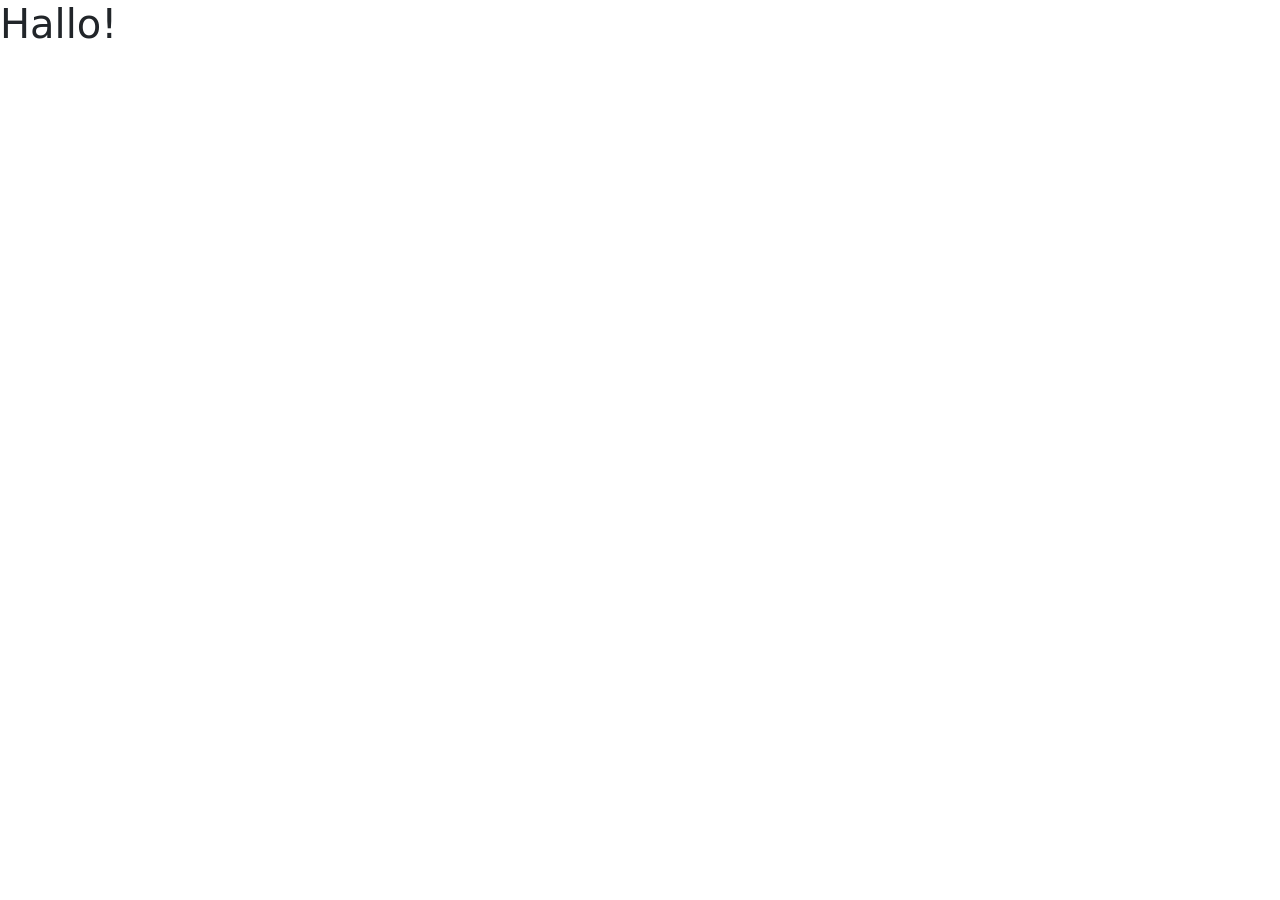
==== index.html @ 25d8e701 "bootstrap added bootstrap to the program" ====
<!Doctype html>
<html>
<head>
    <!-- //bootstrap link -->
    <link href="https://cdn.jsdelivr.net/npm/bootstrap@5.3.8/dist/css/bootstrap.min.css" rel="stylesheet" integrity="sha384-sRIl4kxILFvY47J16cr9ZwB07vP4J8+LH7qKQnuqkuIAvNWLzeN8tE5YBujZqJLB" crossorigin="anonymous">
        <!-- bootstrap script -->
    <script src="https://cdn.jsdelivr.net/npm/bootstrap@5.3.8/dist/js/bootstrap.bundle.min.js" integrity="sha384-FKyoEForCGlyvwx9Hj09JcYn3nv7wiPVlz7YYwJrWVcXK/BmnVDxM+D2scQbITxI" crossorigin="anonymous"></script>
    <title>
        I'm the real Brann_The_Knight!
    </title>
</head>


<body>
<h1>Hallo!</h1>

</body>




</html>
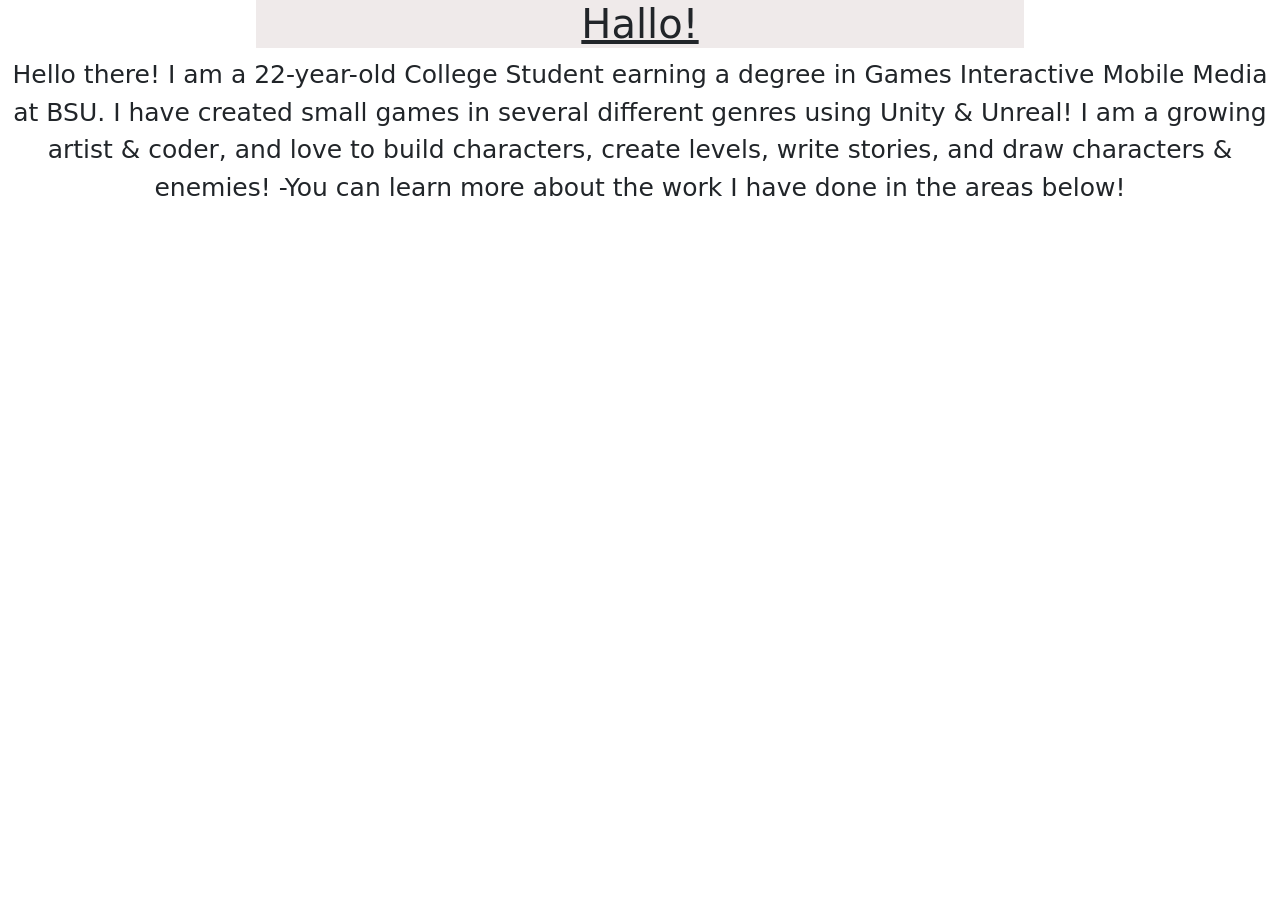
==== commit 916494a3: "CSS Script Adding css to the files" ====
--- a/index.html
+++ b/index.html
@@ -5,15 +5,24 @@
     <link href="https://cdn.jsdelivr.net/npm/bootstrap@5.3.8/dist/css/bootstrap.min.css" rel="stylesheet" integrity="sha384-sRIl4kxILFvY47J16cr9ZwB07vP4J8+LH7qKQnuqkuIAvNWLzeN8tE5YBujZqJLB" crossorigin="anonymous">
         <!-- bootstrap script -->
     <script src="https://cdn.jsdelivr.net/npm/bootstrap@5.3.8/dist/js/bootstrap.bundle.min.js" integrity="sha384-FKyoEForCGlyvwx9Hj09JcYn3nv7wiPVlz7YYwJrWVcXK/BmnVDxM+D2scQbITxI" crossorigin="anonymous"></script>
+   <meta name="viewport" content="width=device-width, initial-scale=1.0">
     <title>
         I'm the real Brann_The_Knight!
     </title>
+    <link rel= "stylesheet" href= "book.css">
 </head>
 
 
 <body>
 <h1>Hallo!</h1>
+<p>
+    Hello there! I am a 22-year-old College Student earning a degree in Games Interactive Mobile Media at BSU. 
+    I have created small games in several different genres using Unity & Unreal!
+    I am a growing artist & coder, and love to build characters, create levels, write stories, and draw characters & enemies!
 
+    -You can learn more about the work I have done in the areas below!
+
+</p>
 </body>
 
 
--- a/book.css
+++ b/book.css
@@ -0,0 +1,459 @@
+
+/* CSS 1 */
+img:hover {
+    border: 25px solid burlywood;
+
+}
+/* CSS 2 */
+h1 {
+    /*margin: 100px 100 px 100 px 100 px;*/
+ 
+    /* margin: 150px; */
+    display: block;
+    width: 60%;
+    margin-left: 20%;
+    margin-right:20%;
+    /* margin-left: 150 px;
+    margin-right:150; */
+    text-decoration: underline;
+    text-align: center;
+    background-color: rgb(239, 234, 234);
+}
+
+/* CSS 3 */
+p {
+    /* background-color: rgb(106, 219, 106); */
+    /* background-color: #ededed; */
+    font-size: 25px;
+    text-align: center;
+    
+}
+
+/* CSS 4 */
+header {
+    font-size: 50px;
+    text-align: center;
+    text-decoration: underline;
+}
+
+/* CSS 5 */
+h2 {
+    
+    /* margin: 150px;  */
+    display: block;
+    text-decoration: underline;
+    text-align: center;
+    /* background-color: rgb(239, 234, 234); */
+    background-color: #ededed;
+}
+/* color changing background code */
+@keyframes colorChange {
+    from {
+        background-color: rgb(106, 219, 149);
+    }
+
+    to {
+        background-color: rgb(219, 161, 106);
+    }
+
+}
+
+/* CSS 6 */
+body {
+    animation-name: colorChange;
+    animation-duration: 7s;
+    animation-iteration-count: infinite;
+    animation-direction: alternate;
+}
+
+/* CSS 7 */
+.medImage {
+    width: 50%;
+}
+
+/* CSS 8 */
+.burlywood-border {
+    /* border: 2px solid forestgreen; */
+    border: 2px solid #ededed;
+    /*padding: 5px;*/
+    /*background: rgb(77, 166, 77);*/
+}
+
+/* CSS 9 */
+.icon {
+    font-size: 50px;
+}
+
+/* CSS 10 */
+.icon2 {
+    font-size: 100px;
+    text-align: center;
+
+}
+
+/* CSS 11 */
+.alt-color {
+    /* background-color: rgb(106, 219, 106); */
+    background-color: white;
+}
+
+.opt-color {
+    /* background-color: rgb(106, 219, 106); */
+    background-color: #ededed;
+}
+
+/* CSS 12 */
+.txtColor
+{
+    color: blue;
+}
+
+/* CSS 13 */
+.colorTxt
+{
+    color: Indigo;
+}
+
+/* CSS 13 */
+.firstTxt
+{
+    /* color: rgb(73, 0, 0); */
+    color: maroon;
+}
+
+.lastTxt
+{
+    /* color: rgb(73, 0, 0); */
+    color: olivedrab;
+}
+
+.whiteTxt
+{
+    color:white;
+}
+
+.headerTxt
+{
+    color: coral;
+}
+
+.bgPurple
+{
+    background-color: indigo;
+}
+
+.bgBlue
+{
+    background-color: blue;
+}
+
+.backgroundOlive
+{
+    background-color: olivedrab;
+}
+
+/* CSS 14 */
+.turningwood-border {
+    width: 80%;
+    margin-left: 10%;
+    margin-right:10%;
+    border: 10px solid rgb(83, 34, 139);
+    /*padding: 5px;*/
+    /*background: rgb(77, 166, 77);*/
+}
+
+/* CSS 15 */
+.twowood-border {
+    border: 10px solid navy;
+     width: 80%;
+    margin-left: 10%;
+    margin-right:10%;
+    /*padding: 5px;*/
+    /*background: rgb(77, 166, 77);*/
+}
+
+/* CSS 16 */
+.margin-top{
+     margin-top: 50 px;
+}
+/* Still css */
+ /* img.Duck:hover
+        {
+            display: none;
+        } */
+
+/* CSS 17 */        
+.hidden {
+    display: none !important;
+}
+
+/* CSS 18 */
+.hide-me {
+    display: none;
+    
+}
+
+/* Spinner Work */
+  .spinner {
+                border: 18px solid #ff8585;
+                border-top: 18px solid #dc140a;
+                border-radius: 50%;
+                width: 120px !important; 
+                /* width: 120px ; */
+                height: 120px;
+                animation: spin 2s linear infinite;
+                display: block;
+                margin: 0 auto;
+            }
+
+            @keyframes spin {
+                0% {
+                    transform: rotate(0deg);
+                }
+
+                100% {
+                    transform: rotate(360deg);
+                }
+            } 
+
+               /* CSS 19 */
+            .loader {
+            
+                border: 18px solid #ffbe81;
+                
+                border-top: 18px solid #f97400;
+           
+                border-radius: 50%;
+                width: 120px;
+                height: 120px;
+                animation: spin 2s linear infinite;
+                display: block; 
+                margin: 0 auto;
+            }
+
+            @keyframes spin {
+                0% {
+                    transform: rotate(0deg);
+                }
+
+                100% {
+                    transform: rotate(360deg);
+                }
+            } 
+/* Testing class list add, remove, & toggle methods  */
+ .data-container {
+    position: relative;
+    /* display: inline-block; */
+     display: block;
+    font-family: Arial, sans-serif;
+  }
+
+  /* Info circle styling */
+  .data-icon {
+    background-color: blue;
+    color: #ededed;
+    /* border-radius: 50%; */
+    width: 50px;
+    height: 25px;
+    /* display: inline-flex; */
+     display: flex;
+    align-items: center;
+    justify-content: center;
+    font-size: 14px;
+    cursor: pointer;
+  }
+
+  /* Dropdown content (hidden by default) */
+  .data-dropdown {
+    display: none;
+    position: absolute;
+    top: 28px;
+    left: 0;
+    background-color: white;
+    border: 1px solid #ccc;
+    border-radius: 6px;
+    padding: 10px;
+    width: 200px;
+    box-shadow: 0 2px 8px rgba(0,0,0,0.15);
+    z-index: 1;
+  }
+
+  /* Show dropdown when container has 'active' class */
+  .data-container.active .data-dropdown {
+    display: block;
+  }
+
+  /* CSS 20 */
+  .table-container {
+    position: relative;
+    /* display: inline-block; */
+     display: block;
+    font-family: Arial, sans-serif;
+  }
+
+  /* Info circle styling */
+    /* CSS 21 */
+  .table-icon {
+    background-color: rgb(185, 6, 6);
+    color: #ededed;
+    /* rgb(185, 6, 6) */
+    border-radius: 50%;
+    width: 20px;
+    height: 20px;
+    /* display: inline-flex; */
+     display: flex;
+    align-items: center;
+    justify-content: center;
+    font-size: 14px;
+    cursor: pointer;
+  }
+
+  /* Dropdown content (hidden by default) */
+  /* CSS 22 */
+  .table-dropdown {
+    display: none;
+    position: absolute;
+    top: 28px;
+    left: 0;
+    background-color: white;
+    border: 1px solid #ccc;
+    border-radius: 6px;
+    padding: 10px;
+    width: 200px;
+    box-shadow: 0 2px 8px rgba(0,0,0,0.15);
+    z-index: 1;
+  }
+
+  /* Show dropdown when container has 'active' class */
+  /* CSS 23 */
+  .table-container.active .table-dropdown {
+    display: block;
+  }
+/* Changing a div background color */
+/* CSS 24 */
+.backgroundChange
+{
+    background-color: maroon;
+}
+.section {
+            height: 500px;
+            padding: 20px;
+            border: 1px solid #ccc;
+        }
+.button {
+            
+            padding: 10px 20px;
+            font-size: 16px;
+            cursor: pointer;
+        }
+.parkwood-border {
+    width: 80%;
+    margin-left: 10%;
+    margin-right:10%;
+    background-color: #ededed;
+    border: 10px solid forestgreen;
+    /*padding: 5px;*/
+    /*background-color: rgb(77, 166, 77);*/
+}
+
+.bg-colored
+{
+    background-color: #ededed;
+    /* background-color: rgb(223, 253, 223); */
+} 
+
+.bg-color2
+{
+    background-color: white;
+    /* background-color: rgb(223, 253, 223); */
+} 
+.redwood-border {
+    width: 80%;
+    margin-left: 10%;
+    margin-right: 10%;
+    background-color: white;
+    border: 10px solid maroon;
+    /*padding: 5px;*/
+    /*background: rgb(77, 166, 77);*/
+}
+
+.redScale
+{
+    border: 5px solid crimson;
+    width: 100%;
+    border-radius: 4px;
+    /* margin: 20px; */
+    opacity: 1;
+}
+
+.navyScale
+{
+    border: 5px solid royalblue;
+    width: 100%;
+    border-radius: 4px;
+    /* margin: 20px; */
+    opacity: 1;
+}
+.whitewood-border
+{
+    border: 5px solid white;
+}
+
+.off-whitewood-border
+{
+    border: 5px solid #ededed;
+}
+
+.indigoScale
+{
+    border: 3px solid purple;
+    width: 80%;
+    margin-left: 10%;
+    margin-right: 10%;
+    border-radius: 4px;
+    /* margin: 20px; */
+    opacity: 1;
+}
+.greenScale
+{
+    /* border: 5px solid olive; */
+    border: 5px solid rgb(77, 166, 77);
+    width: 100%;
+    border-radius: 4px;
+    /* margin: 20px; */
+    opacity: 1;
+}
+
+.purplewood-border {
+    width: 70%;
+    margin-left: 15%;
+    margin-right:15%;
+    border: 5px solid rgb(83, 34, 139);
+    background-color: #ededed;
+    /*padding: 5px;*/
+    /*background: rgb(77, 166, 77);*/
+}
+
+.centerAlign
+{
+    width: 80%;
+    margin-left: 10%;
+    margin-right:10%;
+}
+
+.buttonShift
+{
+    width: 10%;
+    margin-left: 10%;
+    margin-right:80%;
+}
+
+.headwood-border {
+    width: 50%;
+    margin-left: 25%;
+    margin-right:25%;
+    border: 5px solid rgb(233, 84, 30);
+    background-color: #ededed;
+    /*padding: 5px;*/
+    /*background: rgb(77, 166, 77);*/
+}
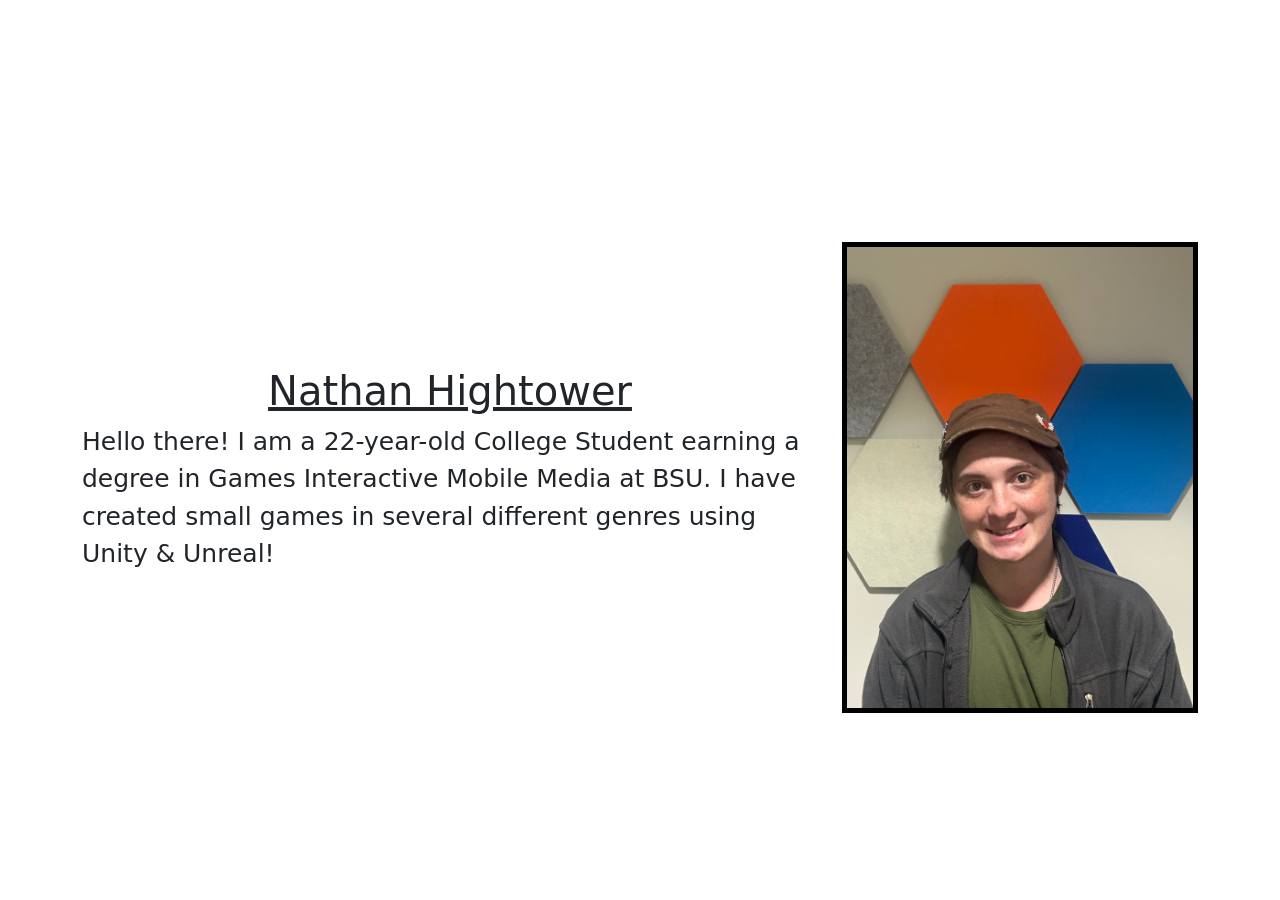
==== commit 7e4ec578: "CSS, HTML, Photo, Basics of Page Handled the basics of the page, set up the photo, & got the divider" ====
--- a/index.html
+++ b/index.html
@@ -1,31 +1,48 @@
 <!Doctype html>
 <html>
-<head>
-    <!-- //bootstrap link -->
-    <link href="https://cdn.jsdelivr.net/npm/bootstrap@5.3.8/dist/css/bootstrap.min.css" rel="stylesheet" integrity="sha384-sRIl4kxILFvY47J16cr9ZwB07vP4J8+LH7qKQnuqkuIAvNWLzeN8tE5YBujZqJLB" crossorigin="anonymous">
-        <!-- bootstrap script -->
-    <script src="https://cdn.jsdelivr.net/npm/bootstrap@5.3.8/dist/js/bootstrap.bundle.min.js" integrity="sha384-FKyoEForCGlyvwx9Hj09JcYn3nv7wiPVlz7YYwJrWVcXK/BmnVDxM+D2scQbITxI" crossorigin="anonymous"></script>
-   <meta name="viewport" content="width=device-width, initial-scale=1.0">
-    <title>
-        I'm the real Brann_The_Knight!
-    </title>
-    <link rel= "stylesheet" href= "book.css">
-</head>
+    <head>
+      
+        <!-- //bootstrap link -->
+        <link href="https://cdn.jsdelivr.net/npm/bootstrap@5.3.8/dist/css/bootstrap.min.css" rel="stylesheet" integrity="sha384-sRIl4kxILFvY47J16cr9ZwB07vP4J8+LH7qKQnuqkuIAvNWLzeN8tE5YBujZqJLB" crossorigin="anonymous">
+            <!-- bootstrap script -->
+        <script src="https://cdn.jsdelivr.net/npm/bootstrap@5.3.8/dist/js/bootstrap.bundle.min.js" integrity="sha384-FKyoEForCGlyvwx9Hj09JcYn3nv7wiPVlz7YYwJrWVcXK/BmnVDxM+D2scQbITxI" crossorigin="anonymous"></script>
+            <!-- CSS link -->
+        <link rel= "stylesheet" href= "book.css">
+        <meta name="viewport" content="width=device-width, initial-scale=1.0">
+        <title>
+            I'm the real Brann_The_Knight!
+        </title>
+    </head>
 
 
-<body>
-<h1>Hallo!</h1>
-<p>
-    Hello there! I am a 22-year-old College Student earning a degree in Games Interactive Mobile Media at BSU. 
-    I have created small games in several different genres using Unity & Unreal!
-    I am a growing artist & coder, and love to build characters, create levels, write stories, and draw characters & enemies!
+    <body>
+<div class="container blockwood-border">  
+  <div class="row blockwood-border align-items-center">
 
-    -You can learn more about the work I have done in the areas below!
+    <!-- LEFT: TEXT -->
+    <div class="col-md-8 blockwood-border">
+      <h1>Nathan Hightower</h1>
+      <p>
+        Hello there! I am a 22-year-old College Student earning a degree in Games Interactive Mobile Media at BSU. 
+        I have created small games in several different genres using Unity & Unreal!
+      </p>
+    </div>
 
-</p>
-</body>
+    <!-- RIGHT: IMAGE -->
+    <div class="col-md-4 blockwood-border">
+      <img src="Professional GIMM Photo.jpeg" 
+           alt="photo" 
+           class="img-fluid">
+    </div>
+
+  </div>    
+</div>
 
 
 
 
+
+
+
+    </body>
 </html>
--- a/book.css
+++ b/book.css
@@ -1,23 +1,20 @@
 
 /* CSS 1 */
-img:hover {
+/* img:hover {
     border: 25px solid burlywood;
 
-}
+} */
 /* CSS 2 */
 h1 {
     /*margin: 100px 100 px 100 px 100 px;*/
  
     /* margin: 150px; */
     display: block;
-    width: 60%;
-    margin-left: 20%;
-    margin-right:20%;
     /* margin-left: 150 px;
     margin-right:150; */
     text-decoration: underline;
     text-align: center;
-    background-color: rgb(239, 234, 234);
+    /* background-color: rgb(239, 234, 234); */
 }
 
 /* CSS 3 */
@@ -25,7 +22,7 @@
     /* background-color: rgb(106, 219, 106); */
     /* background-color: #ededed; */
     font-size: 25px;
-    text-align: center;
+    text-align: left;
     
 }
 
@@ -69,391 +66,13 @@
 /* CSS 7 */
 .medImage {
     width: 50%;
+    height: 50%;
 }
 
-/* CSS 8 */
-.burlywood-border {
-    /* border: 2px solid forestgreen; */
-    border: 2px solid #ededed;
-    /*padding: 5px;*/
-    /*background: rgb(77, 166, 77);*/
+.blockwood-border{
+    margin-top: 10%;
 }
 
-/* CSS 9 */
-.icon {
-    font-size: 50px;
-}
-
-/* CSS 10 */
-.icon2 {
-    font-size: 100px;
-    text-align: center;
-
-}
-
-/* CSS 11 */
-.alt-color {
-    /* background-color: rgb(106, 219, 106); */
-    background-color: white;
-}
-
-.opt-color {
-    /* background-color: rgb(106, 219, 106); */
-    background-color: #ededed;
-}
-
-/* CSS 12 */
-.txtColor
-{
-    color: blue;
-}
-
-/* CSS 13 */
-.colorTxt
-{
-    color: Indigo;
-}
-
-/* CSS 13 */
-.firstTxt
-{
-    /* color: rgb(73, 0, 0); */
-    color: maroon;
-}
-
-.lastTxt
-{
-    /* color: rgb(73, 0, 0); */
-    color: olivedrab;
-}
-
-.whiteTxt
-{
-    color:white;
-}
-
-.headerTxt
-{
-    color: coral;
-}
-
-.bgPurple
-{
-    background-color: indigo;
-}
-
-.bgBlue
-{
-    background-color: blue;
-}
-
-.backgroundOlive
-{
-    background-color: olivedrab;
-}
-
-/* CSS 14 */
-.turningwood-border {
-    width: 80%;
-    margin-left: 10%;
-    margin-right:10%;
-    border: 10px solid rgb(83, 34, 139);
-    /*padding: 5px;*/
-    /*background: rgb(77, 166, 77);*/
-}
-
-/* CSS 15 */
-.twowood-border {
-    border: 10px solid navy;
-     width: 80%;
-    margin-left: 10%;
-    margin-right:10%;
-    /*padding: 5px;*/
-    /*background: rgb(77, 166, 77);*/
-}
-
-/* CSS 16 */
-.margin-top{
-     margin-top: 50 px;
-}
-/* Still css */
- /* img.Duck:hover
-        {
-            display: none;
-        } */
-
-/* CSS 17 */        
-.hidden {
-    display: none !important;
-}
-
-/* CSS 18 */
-.hide-me {
-    display: none;
-    
-}
-
-/* Spinner Work */
-  .spinner {
-                border: 18px solid #ff8585;
-                border-top: 18px solid #dc140a;
-                border-radius: 50%;
-                width: 120px !important; 
-                /* width: 120px ; */
-                height: 120px;
-                animation: spin 2s linear infinite;
-                display: block;
-                margin: 0 auto;
-            }
-
-            @keyframes spin {
-                0% {
-                    transform: rotate(0deg);
-                }
-
-                100% {
-                    transform: rotate(360deg);
-                }
-            } 
-
-               /* CSS 19 */
-            .loader {
-            
-                border: 18px solid #ffbe81;
-                
-                border-top: 18px solid #f97400;
-           
-                border-radius: 50%;
-                width: 120px;
-                height: 120px;
-                animation: spin 2s linear infinite;
-                display: block; 
-                margin: 0 auto;
-            }
-
-            @keyframes spin {
-                0% {
-                    transform: rotate(0deg);
-                }
-
-                100% {
-                    transform: rotate(360deg);
-                }
-            } 
-/* Testing class list add, remove, & toggle methods  */
- .data-container {
-    position: relative;
-    /* display: inline-block; */
-     display: block;
-    font-family: Arial, sans-serif;
-  }
-
-  /* Info circle styling */
-  .data-icon {
-    background-color: blue;
-    color: #ededed;
-    /* border-radius: 50%; */
-    width: 50px;
-    height: 25px;
-    /* display: inline-flex; */
-     display: flex;
-    align-items: center;
-    justify-content: center;
-    font-size: 14px;
-    cursor: pointer;
-  }
-
-  /* Dropdown content (hidden by default) */
-  .data-dropdown {
-    display: none;
-    position: absolute;
-    top: 28px;
-    left: 0;
-    background-color: white;
-    border: 1px solid #ccc;
-    border-radius: 6px;
-    padding: 10px;
-    width: 200px;
-    box-shadow: 0 2px 8px rgba(0,0,0,0.15);
-    z-index: 1;
-  }
-
-  /* Show dropdown when container has 'active' class */
-  .data-container.active .data-dropdown {
-    display: block;
-  }
-
-  /* CSS 20 */
-  .table-container {
-    position: relative;
-    /* display: inline-block; */
-     display: block;
-    font-family: Arial, sans-serif;
-  }
-
-  /* Info circle styling */
-    /* CSS 21 */
-  .table-icon {
-    background-color: rgb(185, 6, 6);
-    color: #ededed;
-    /* rgb(185, 6, 6) */
-    border-radius: 50%;
-    width: 20px;
-    height: 20px;
-    /* display: inline-flex; */
-     display: flex;
-    align-items: center;
-    justify-content: center;
-    font-size: 14px;
-    cursor: pointer;
-  }
-
-  /* Dropdown content (hidden by default) */
-  /* CSS 22 */
-  .table-dropdown {
-    display: none;
-    position: absolute;
-    top: 28px;
-    left: 0;
-    background-color: white;
-    border: 1px solid #ccc;
-    border-radius: 6px;
-    padding: 10px;
-    width: 200px;
-    box-shadow: 0 2px 8px rgba(0,0,0,0.15);
-    z-index: 1;
-  }
-
-  /* Show dropdown when container has 'active' class */
-  /* CSS 23 */
-  .table-container.active .table-dropdown {
-    display: block;
-  }
-/* Changing a div background color */
-/* CSS 24 */
-.backgroundChange
-{
-    background-color: maroon;
-}
-.section {
-            height: 500px;
-            padding: 20px;
-            border: 1px solid #ccc;
-        }
-.button {
-            
-            padding: 10px 20px;
-            font-size: 16px;
-            cursor: pointer;
-        }
-.parkwood-border {
-    width: 80%;
-    margin-left: 10%;
-    margin-right:10%;
-    background-color: #ededed;
-    border: 10px solid forestgreen;
-    /*padding: 5px;*/
-    /*background-color: rgb(77, 166, 77);*/
-}
-
-.bg-colored
-{
-    background-color: #ededed;
-    /* background-color: rgb(223, 253, 223); */
-} 
-
-.bg-color2
-{
-    background-color: white;
-    /* background-color: rgb(223, 253, 223); */
-} 
-.redwood-border {
-    width: 80%;
-    margin-left: 10%;
-    margin-right: 10%;
-    background-color: white;
-    border: 10px solid maroon;
-    /*padding: 5px;*/
-    /*background: rgb(77, 166, 77);*/
-}
-
-.redScale
-{
-    border: 5px solid crimson;
-    width: 100%;
-    border-radius: 4px;
-    /* margin: 20px; */
-    opacity: 1;
-}
-
-.navyScale
-{
-    border: 5px solid royalblue;
-    width: 100%;
-    border-radius: 4px;
-    /* margin: 20px; */
-    opacity: 1;
-}
-.whitewood-border
-{
-    border: 5px solid white;
-}
-
-.off-whitewood-border
-{
-    border: 5px solid #ededed;
-}
-
-.indigoScale
-{
-    border: 3px solid purple;
-    width: 80%;
-    margin-left: 10%;
-    margin-right: 10%;
-    border-radius: 4px;
-    /* margin: 20px; */
-    opacity: 1;
-}
-.greenScale
-{
-    /* border: 5px solid olive; */
-    border: 5px solid rgb(77, 166, 77);
-    width: 100%;
-    border-radius: 4px;
-    /* margin: 20px; */
-    opacity: 1;
-}
-
-.purplewood-border {
-    width: 70%;
-    margin-left: 15%;
-    margin-right:15%;
-    border: 5px solid rgb(83, 34, 139);
-    background-color: #ededed;
-    /*padding: 5px;*/
-    /*background: rgb(77, 166, 77);*/
-}
-
-.centerAlign
-{
-    width: 80%;
-    margin-left: 10%;
-    margin-right:10%;
-}
-
-.buttonShift
-{
-    width: 10%;
-    margin-left: 10%;
-    margin-right:80%;
-}
-
-.headwood-border {
-    width: 50%;
-    margin-left: 25%;
-    margin-right:25%;
-    border: 5px solid rgb(233, 84, 30);
-    background-color: #ededed;
-    /*padding: 5px;*/
-    /*background: rgb(77, 166, 77);*/
+img {
+    border: 5px solid black;
 }
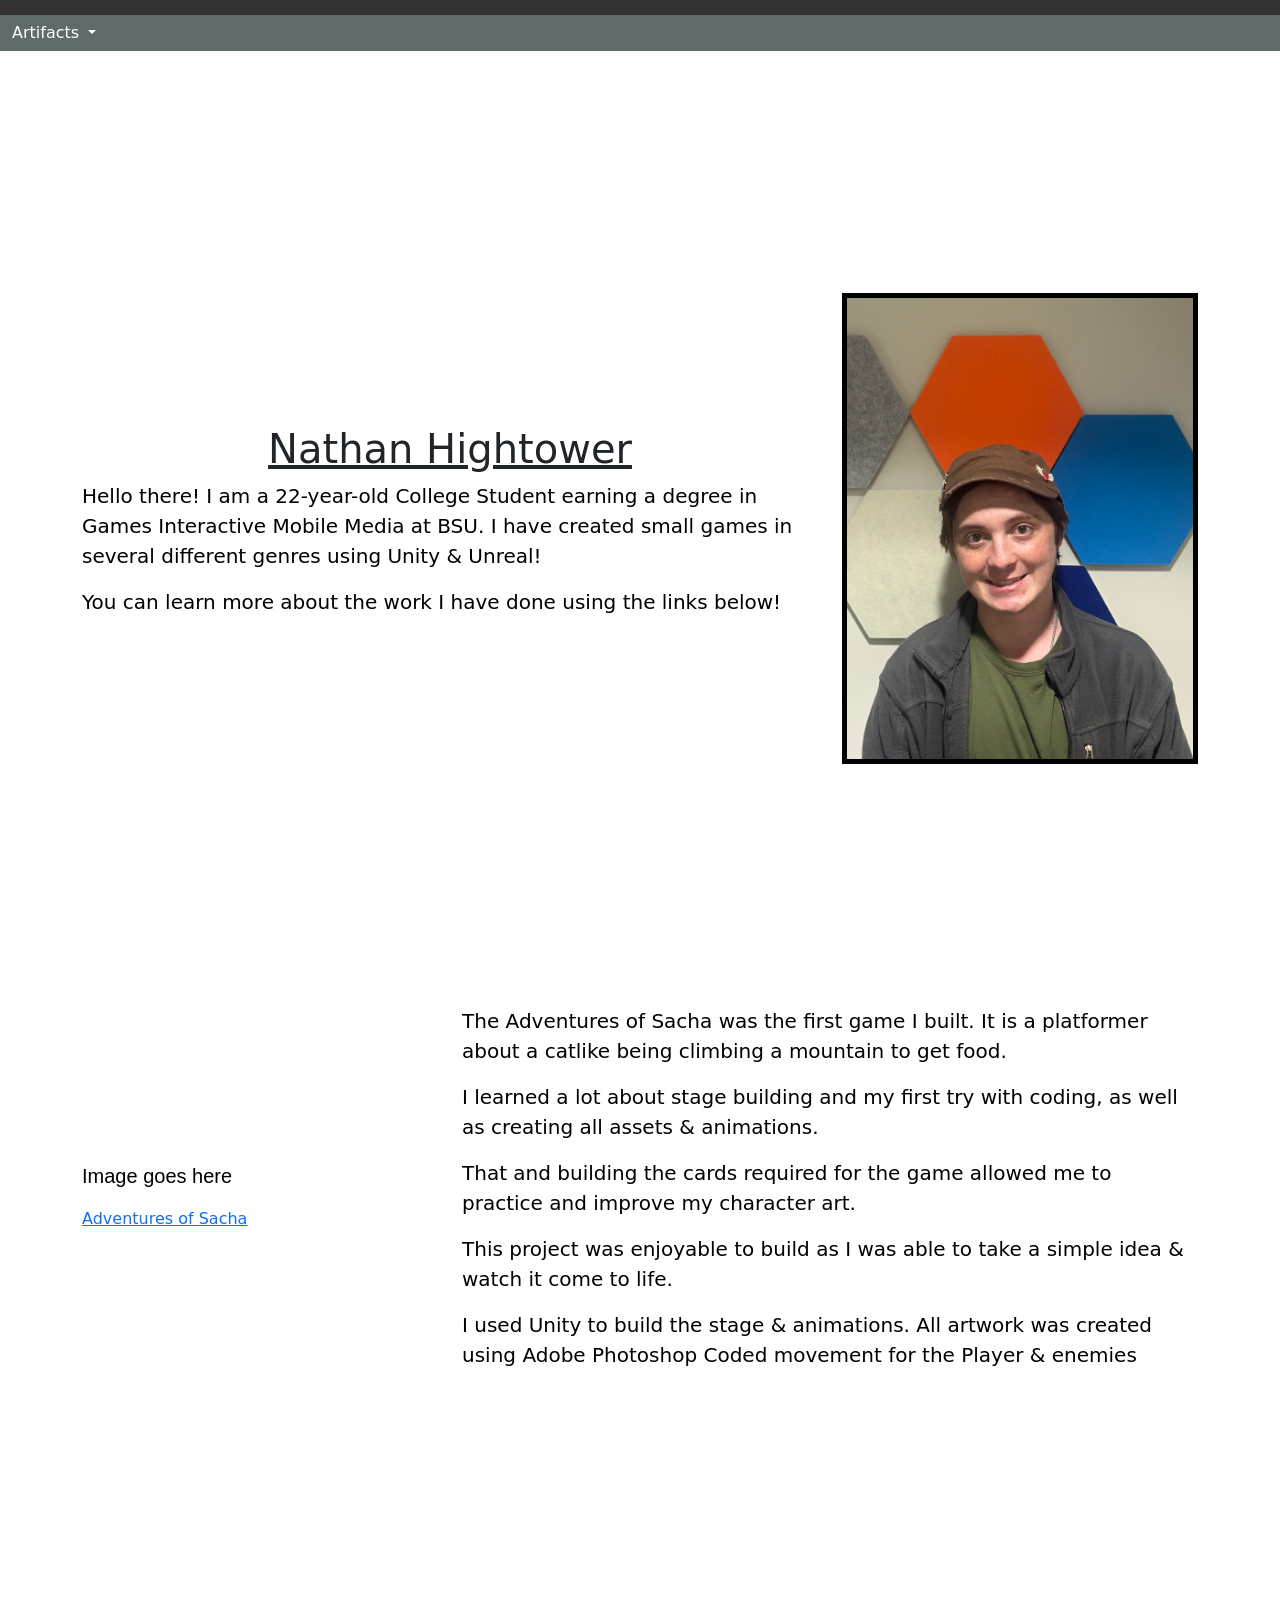
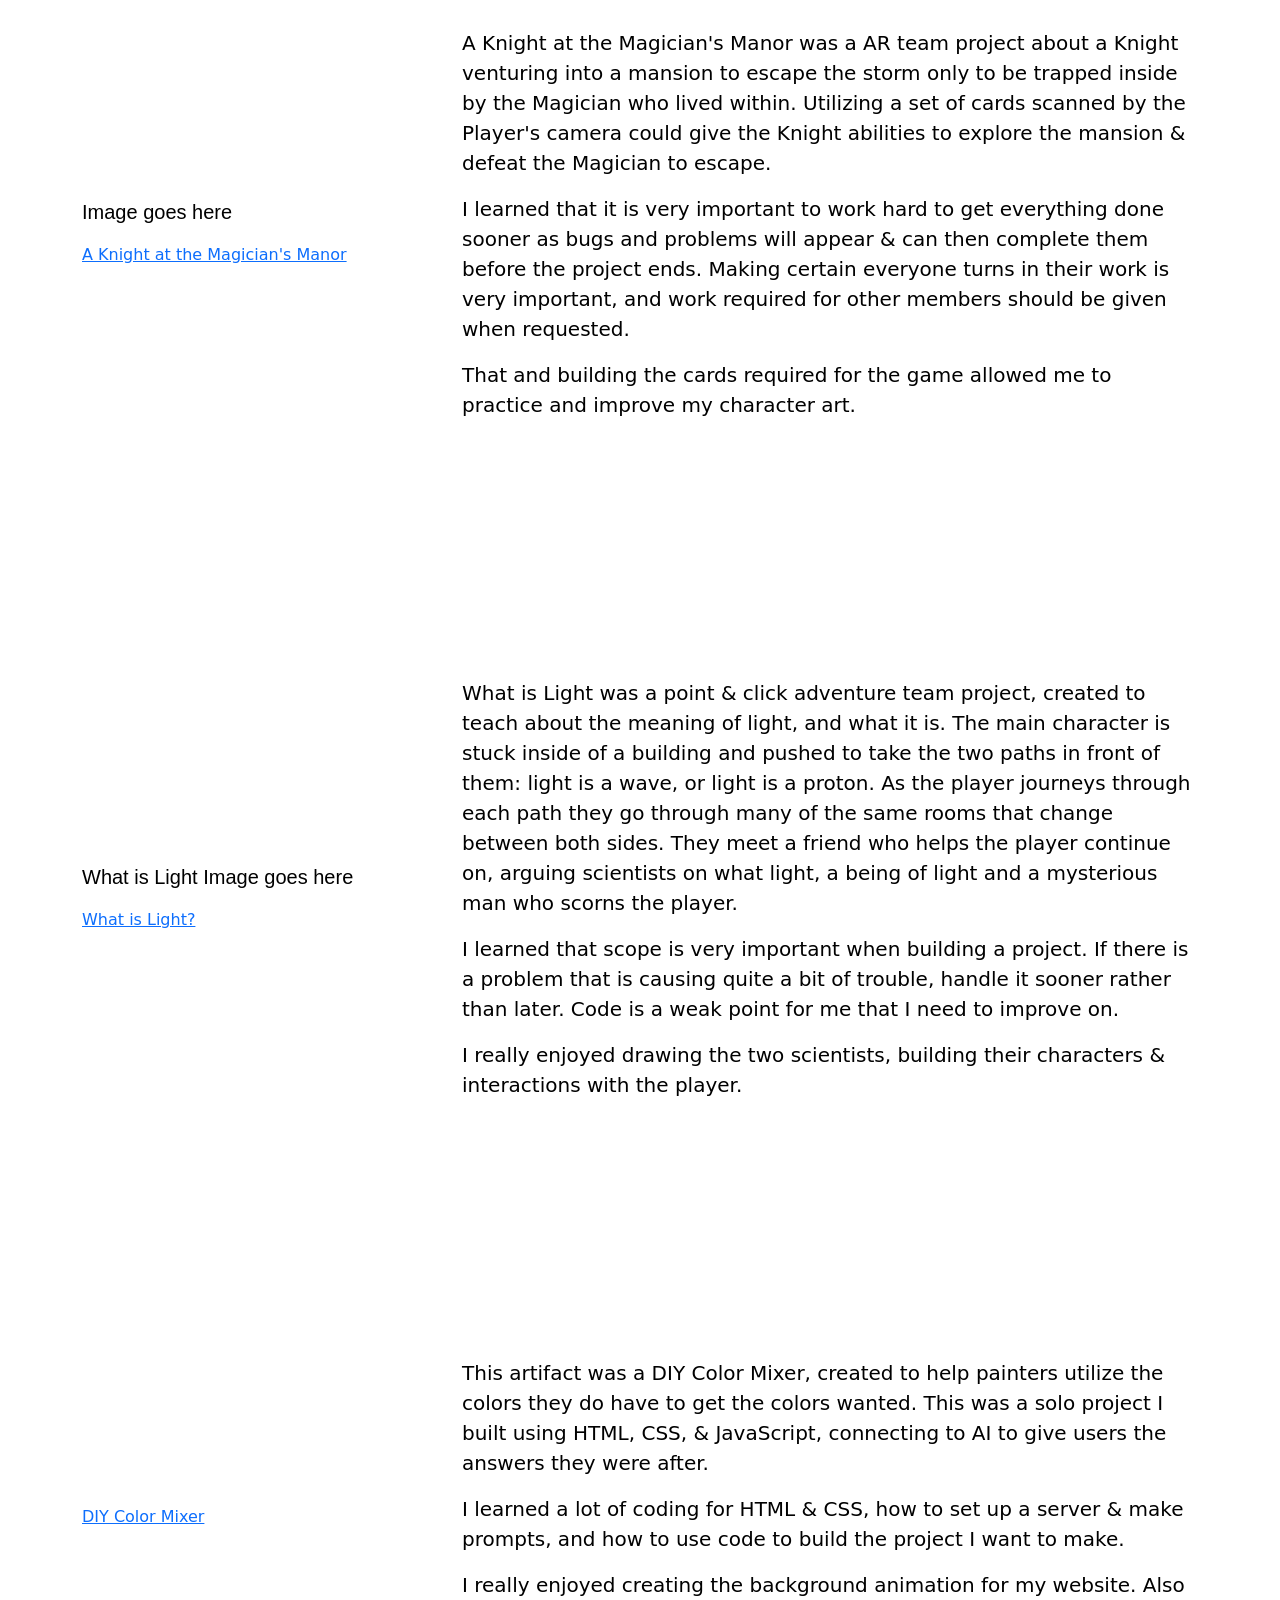
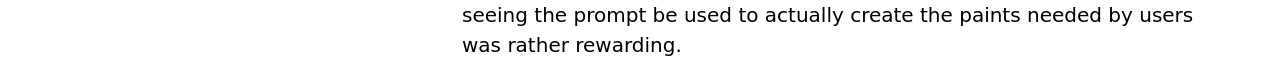
==== commit e45947c8: "All pages & text Added in all the hyperlinks to different artifacts, photos, & text for them." ====
--- a/index.html
+++ b/index.html
@@ -16,28 +16,171 @@
 
 
     <body>
-<div class="container blockwood-border">  
-  <div class="row blockwood-border align-items-center">
+      <div class = "ribbon"></div>
+      <div class='navBar'>
 
-    <!-- LEFT: TEXT -->
-    <div class="col-md-8 blockwood-border">
-      <h1>Nathan Hightower</h1>
-      <p>
-        Hello there! I am a 22-year-old College Student earning a degree in Games Interactive Mobile Media at BSU. 
-        I have created small games in several different genres using Unity & Unreal!
-      </p>
-    </div>
+        <div class="dropdown">
+          <!-- <select> Fear</select> -->
+          <button class="btn btn-secondary dropdown-toggle" 
+                  type="button" 
+                  data-bs-toggle="dropdown">
+            Artifacts
+          </button> 
+          <ul class="dropdown-menu">
+            <li>
+              <a class="dropdown-item" href="PA 6 DIY Color Mixer.html">DIY Color Mixer</a>    
+            </li>    
+           </div>
+          </ul>
 
-    <!-- RIGHT: IMAGE -->
-    <div class="col-md-4 blockwood-border">
-      <img src="Professional GIMM Photo.jpeg" 
-           alt="photo" 
-           class="img-fluid">
-    </div>
+      </div>
 
-  </div>    
-</div>
+      <!-- Home section; starter for the webpage -->
+        <div class="container blockwood-border">  
+          <div class="row blockwood-border align-items-center">
 
+            <!-- LEFT: TEXT -->
+            <div class="col-md-8 blockwood-border">
+              <h1>Nathan Hightower</h1>
+              <p>
+                Hello there! I am a 22-year-old College Student earning a degree in Games Interactive Mobile Media at BSU. 
+                I have created small games in several different genres using Unity & Unreal!
+              </p>
+              <p>You can learn more about the work I have done using the links below!</p>
+            </div>
+
+            <!-- RIGHT: IMAGE -->
+            <div class="col-md-4 blockwood-border">
+              <img src="Professional GIMM Photo.jpeg" 
+                  alt="professional photo" 
+                  class="img-fluid">
+            </div>
+
+          </div>    
+        </div>
+
+      <!-- 1st Project; Adventures of Sacha -->
+         <div class="container blockwood-border">
+            <div class="row blockwood-border align-items-center">
+            <div class="col-md-4 blockwood-border">
+            <!-- Knight  photo goes here-->
+             <p class="magicword">Image goes here</p>
+             <a href="Artifact1.html">Adventures of Sacha</a> 
+            </div>
+            <div class="col-md-8 blockwood-border">
+              <p>
+                The Adventures of Sacha was the first game I built. 
+                It is a platformer about a catlike being climbing a mountain to get food.
+              </p>
+              <p>
+                I learned a lot about stage building and my first try with coding, 
+                as well as creating all assets & animations. 
+              </p>  
+              <p>
+                That and building the cards required for the game allowed me to practice and improve my character art.
+              </p>  
+              
+              <p>
+               This project was enjoyable to build as I was able to take a simple idea & watch it come to life.
+              </p>  
+              <p>
+                I used Unity to build the stage & animations. 
+                All artwork was created using Adobe Photoshop
+                Coded movement for the Player & enemies
+              </p>  
+            </div>
+          </div>
+         </div> 
+
+      <!-- 2nd Project; A Knight at the Magician's Manor -->
+      <div class="container blockwood-border">  
+          <div class="row blockwood-border align-items-center">
+            <div class="col-md-4 blockwood-border">
+            <!-- Knight  photo goes here-->
+             <p class="magicword">Image goes here</p>
+             <a href="Artifact2.html">A Knight at the Magician's Manor</a> 
+            </div>
+            <div class="col-md-8 blockwood-border">
+              <p>
+                A Knight at the Magician's Manor was a AR team project about a Knight venturing into a mansion to escape the storm only to be trapped inside by the Magician who lived within. 
+                Utilizing a set of cards scanned by the Player's camera could give the Knight abilities to explore the mansion & defeat the Magician to escape.
+              </p>
+              <p>
+                I learned that it is very important to work hard to get everything done sooner as bugs and problems will appear & can then complete them before the project ends. 
+                Making certain everyone turns in their work is very important, and work required for other members should be given when requested.
+              </p>
+              <p>
+                That and building the cards required for the game allowed me to practice and improve my character art.
+              </p>  
+            </div>
+          </div>
+      </div>
+      <!-- 3rd Project; What is Light? -->
+      <div class="container blockwood-border"> 
+        <div class="row blockwood-border align-items-center">
+          <div class="col-md-4 blockwood-border">
+            <p class="magicword">What is Light Image goes here</p>
+             <a href="Artifact3.html">What is Light?</a> 
+          </div>
+          <div class="col-md-8 blockwood-border">
+            <p>
+              What is Light was a point & click adventure team project, 
+              created to teach about the meaning of light, and what it is. 
+              The main character is stuck inside of a building and pushed to take the 
+              two paths in front of them: light is a wave, or light is a proton. 
+              As the player journeys through each path they go through many of the 
+              same rooms that change between both sides. 
+              They meet a friend who helps the player continue on, 
+              arguing scientists on what light, a being of light and a mysterious man 
+              who scorns the player.
+            </p>
+            <p>
+              I learned that scope is very important when building a project. 
+              If there is a problem that is causing quite a bit of trouble, 
+              handle it sooner rather than later. 
+              Code is a weak point for me that I need to improve on.
+            </p>
+            <p>
+              I really enjoyed drawing the two scientists, 
+              building their characters & interactions with the player. 
+            </p>
+          </div>
+        </div>
+      </div>  
+
+
+            <!-- 4th Project; The DIY Color Mixer -->
+        <div class="container blockwood-border">
+          <div class="row blockwood-border align-items-center">
+            <div class="col-md-4 blockwood-border">
+              <a href="PA 6 DIY Color Mixer.html">DIY Color Mixer</a> 
+            </div>  
+              <div class="col-md-8 blockwood-border">
+                <p>
+                  This artifact was a DIY Color Mixer,
+                  created to help painters utilize the colors
+                  they do have to get the colors wanted.
+                  This was a solo project I built using
+                  HTML, CSS, & JavaScript, connecting to
+                  AI to give users the answers they were
+                  after.
+                </p>
+                <p>
+                  I learned a lot of coding for HTML & CSS,
+                  how to set up a server & make prompts,
+                  and how to use code to build the project I
+                  want to make.
+                </p>
+                <p>
+                  I really enjoyed creating the background
+                  animation for my website. Also seeing the
+                  prompt be used to actually create the
+                  paints needed by users was rather
+                  rewarding.
+                </p>
+              </div>
+          </div>
+        </div>
 
 
 
--- a/book.css
+++ b/book.css
@@ -21,9 +21,9 @@
 p {
     /* background-color: rgb(106, 219, 106); */
     /* background-color: #ededed; */
-    font-size: 25px;
+    font-size: 20px;
     text-align: left;
-    
+    color: black;
 }
 
 /* CSS 4 */
@@ -41,7 +41,7 @@
     text-decoration: underline;
     text-align: center;
     /* background-color: rgb(239, 234, 234); */
-    background-color: #ededed;
+    /* background-color: #ededed; */
 }
 /* color changing background code */
 @keyframes colorChange {
@@ -75,4 +75,58 @@
 
 img {
     border: 5px solid black;
+}
+
+.ribbon{
+    height: 15px;
+    background-color: rgb(51, 51, 51);
+}
+
+.navBar {
+    overflow: hidden;
+    background-color: #5E6B6A;
+}
+
+.dropdown {
+    float:left;
+    overflow: hidden;
+}
+
+.dropdown .btn {
+    background-color: #5E6B6A;
+    border: none;
+}
+
+.dropdown .btn:hover {
+    background-color: #4a5554;
+}
+
+.dropdown-content {
+    display: none;
+    position: absolute;
+    background-color: #f9f9f9;
+    min-width: 160px;
+    box-shadow: 0px 8px 16px 0px rgba(0,0,0,0.2);
+    z-index: 1000;
+}
+
+.dropdown-content a {
+    float: none;
+    color: black;
+    padding: 12px 16px;
+    text-decoration: none;
+    display: block;
+    text-align: left;
+}
+
+.dropdown-content a:hover {
+    background-color: #ddd;
+}
+
+.dropdown:hover .dropdown-content {
+    display: block;
+}
+
+.magicword{
+    font-family:Verdana, Geneva, Tahoma, sans-serif;
 }
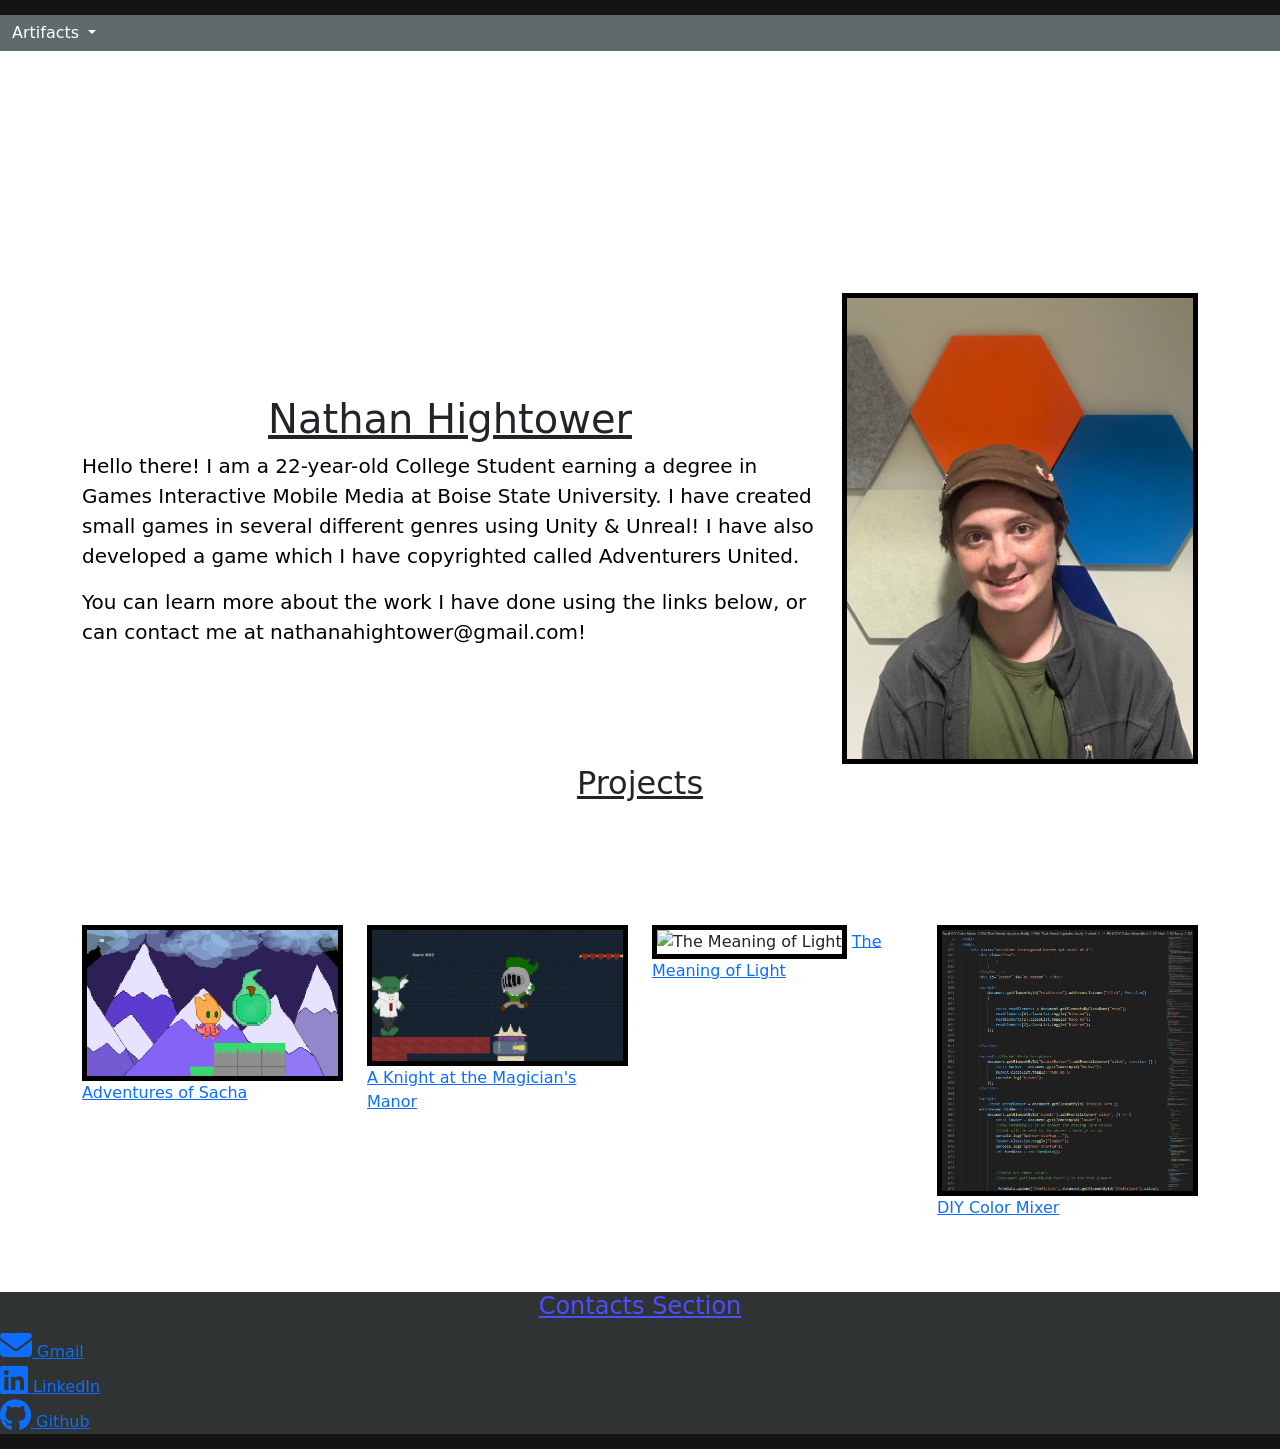
==== commit 9a7a9b3a: "Setting up the Artifact Pages Finished setting up each artifact page to utilize" ====
--- a/index.html
+++ b/index.html
@@ -8,6 +8,7 @@
         <script src="https://cdn.jsdelivr.net/npm/bootstrap@5.3.8/dist/js/bootstrap.bundle.min.js" integrity="sha384-FKyoEForCGlyvwx9Hj09JcYn3nv7wiPVlz7YYwJrWVcXK/BmnVDxM+D2scQbITxI" crossorigin="anonymous"></script>
             <!-- CSS link -->
         <link rel= "stylesheet" href= "book.css">
+         <link rel='stylesheet' href='https://cdnjs.cloudflare.com/ajax/libs/font-awesome/6.2.1/css/all.min.css' />
         <meta name="viewport" content="width=device-width, initial-scale=1.0">
         <title>
             I'm the real Brann_The_Knight!
@@ -43,10 +44,14 @@
             <div class="col-md-8 blockwood-border">
               <h1>Nathan Hightower</h1>
               <p>
-                Hello there! I am a 22-year-old College Student earning a degree in Games Interactive Mobile Media at BSU. 
-                I have created small games in several different genres using Unity & Unreal!
+                Hello there! I am a 22-year-old College Student earning a degree in Games Interactive Mobile Media at Boise State University. 
+                I have created small games in several different genres using Unity & Unreal! I have also developed a game which I have copyrighted called Adventurers United.
               </p>
-              <p>You can learn more about the work I have done using the links below!</p>
+              <p>
+              You can learn more about the work I have done using the links below,
+              or can contact me at nathanahightower@gmail.com!
+
+              </p>
             </div>
 
             <!-- RIGHT: IMAGE -->
@@ -59,130 +64,63 @@
           </div>    
         </div>
 
-      <!-- 1st Project; Adventures of Sacha -->
-         <div class="container blockwood-border">
-            <div class="row blockwood-border align-items-center">
-            <div class="col-md-4 blockwood-border">
-            <!-- Knight  photo goes here-->
-             <p class="magicword">Image goes here</p>
-             <a href="Artifact1.html">Adventures of Sacha</a> 
+
+         <div class="container">  
+          <div class="row">
+            <!-- <div class="container blockwood-border">  
+          <div class="row blockwood-border align-items-center"> -->
+            <h2>Projects</h2>
+            <div class="col-md-3 blockwood-border">
+              <img src= "AoS-Screenshot-2.jpeg" 
+                  alt= "Adventures of Sacha" 
+                  class="img-fluid">
+               <a href="Artifact1.html">Adventures of Sacha</a> 
             </div>
-            <div class="col-md-8 blockwood-border">
-              <p>
-                The Adventures of Sacha was the first game I built. 
-                It is a platformer about a catlike being climbing a mountain to get food.
-              </p>
-              <p>
-                I learned a lot about stage building and my first try with coding, 
-                as well as creating all assets & animations. 
-              </p>  
-              <p>
-                That and building the cards required for the game allowed me to practice and improve my character art.
-              </p>  
-              
-              <p>
-               This project was enjoyable to build as I was able to take a simple idea & watch it come to life.
-              </p>  
-              <p>
-                I used Unity to build the stage & animations. 
-                All artwork was created using Adobe Photoshop
-                Coded movement for the Player & enemies
-              </p>  
+
+            <div class="col-md-3 blockwood-border">
+              <img src= "AKatMM1.jpg"
+                  alt= "A Knight at the Magician's Manor" 
+                  class="img-fluid">
+               <a href="Artifact2.html">A Knight at the Magician's Manor</a> 
             </div>
+
+            <div class = "col-md-3 blockwood-border">
+              <img src= "The-Meaning-Of-Light.jpg"
+                  alt= "The Meaning of Light" 
+                  class="img-fluid">
+               <a href="Artifact3.html">The Meaning of Light</a> 
+            </div>
+
+            <div class = "col-md-3 blockwood-border">
+               <img src= "DIY-Color-Mixer-Code.jpg"
+                  alt= "DIY Color Mixer" 
+                  class="img-fluid">
+               <a href="Artifact4.html">DIY Color Mixer</a> 
+            </div>
+
           </div>
-         </div> 
+         </div>  
+         <br>
+         <br>
+         <br>
+        <div id = 'footer'>
+          <h4>Contacts Section</h4>
+            <a href = "nathanahightower@gmail.com">
+                  <i class='fa-2x fa-solid fa-envelope'></i>
+                  Gmail
+                </a>
+                <br>
+                <a href = "https://www.linkedin.com/in/nathan-hightower-185a583a5">
+                  <i class='fa-2x fa-brands fa-linkedin'></i>
+                  LinkedIn
+                </a>
+                <br>
+                <a href = "https://github.com/Brann-The-Knight/Brann-The-Knight.github.io">
+                  <i class='fa-2x fa-brands fa-github'></i>
+                  Github
 
-      <!-- 2nd Project; A Knight at the Magician's Manor -->
-      <div class="container blockwood-border">  
-          <div class="row blockwood-border align-items-center">
-            <div class="col-md-4 blockwood-border">
-            <!-- Knight  photo goes here-->
-             <p class="magicword">Image goes here</p>
-             <a href="Artifact2.html">A Knight at the Magician's Manor</a> 
-            </div>
-            <div class="col-md-8 blockwood-border">
-              <p>
-                A Knight at the Magician's Manor was a AR team project about a Knight venturing into a mansion to escape the storm only to be trapped inside by the Magician who lived within. 
-                Utilizing a set of cards scanned by the Player's camera could give the Knight abilities to explore the mansion & defeat the Magician to escape.
-              </p>
-              <p>
-                I learned that it is very important to work hard to get everything done sooner as bugs and problems will appear & can then complete them before the project ends. 
-                Making certain everyone turns in their work is very important, and work required for other members should be given when requested.
-              </p>
-              <p>
-                That and building the cards required for the game allowed me to practice and improve my character art.
-              </p>  
-            </div>
-          </div>
-      </div>
-      <!-- 3rd Project; What is Light? -->
-      <div class="container blockwood-border"> 
-        <div class="row blockwood-border align-items-center">
-          <div class="col-md-4 blockwood-border">
-            <p class="magicword">What is Light Image goes here</p>
-             <a href="Artifact3.html">What is Light?</a> 
-          </div>
-          <div class="col-md-8 blockwood-border">
-            <p>
-              What is Light was a point & click adventure team project, 
-              created to teach about the meaning of light, and what it is. 
-              The main character is stuck inside of a building and pushed to take the 
-              two paths in front of them: light is a wave, or light is a proton. 
-              As the player journeys through each path they go through many of the 
-              same rooms that change between both sides. 
-              They meet a friend who helps the player continue on, 
-              arguing scientists on what light, a being of light and a mysterious man 
-              who scorns the player.
-            </p>
-            <p>
-              I learned that scope is very important when building a project. 
-              If there is a problem that is causing quite a bit of trouble, 
-              handle it sooner rather than later. 
-              Code is a weak point for me that I need to improve on.
-            </p>
-            <p>
-              I really enjoyed drawing the two scientists, 
-              building their characters & interactions with the player. 
-            </p>
-          </div>
         </div>
-      </div>  
-
-
-            <!-- 4th Project; The DIY Color Mixer -->
-        <div class="container blockwood-border">
-          <div class="row blockwood-border align-items-center">
-            <div class="col-md-4 blockwood-border">
-              <a href="PA 6 DIY Color Mixer.html">DIY Color Mixer</a> 
-            </div>  
-              <div class="col-md-8 blockwood-border">
-                <p>
-                  This artifact was a DIY Color Mixer,
-                  created to help painters utilize the colors
-                  they do have to get the colors wanted.
-                  This was a solo project I built using
-                  HTML, CSS, & JavaScript, connecting to
-                  AI to give users the answers they were
-                  after.
-                </p>
-                <p>
-                  I learned a lot of coding for HTML & CSS,
-                  how to set up a server & make prompts,
-                  and how to use code to build the project I
-                  want to make.
-                </p>
-                <p>
-                  I really enjoyed creating the background
-                  animation for my website. Also seeing the
-                  prompt be used to actually create the
-                  paints needed by users was rather
-                  rewarding.
-                </p>
-              </div>
-          </div>
-        </div>
-
-
+      <div class = "ribbon"></div>
 
 
 
--- a/book.css
+++ b/book.css
@@ -46,7 +46,7 @@
 /* color changing background code */
 @keyframes colorChange {
     from {
-        background-color: rgb(106, 219, 149);
+        background-color: rgb(150, 231, 143);
     }
 
     to {
@@ -79,7 +79,7 @@
 
 .ribbon{
     height: 15px;
-    background-color: rgb(51, 51, 51);
+    background-color: rgb(20, 20, 20);
 }
 
 .navBar {
@@ -129,4 +129,25 @@
 
 .magicword{
     font-family:Verdana, Geneva, Tahoma, sans-serif;
+}
+
+#footer{
+    display: inline-block;
+    width: 100%;
+    background-color: #303333;
+    color: #FFF;
+    min-height: 75px;
+}
+
+h4 {
+    /*margin: 100px 100 px 100 px 100 px;*/
+ 
+    /* margin: 150px; */
+    display: block;
+    /* margin-left: 150 px;
+    margin-right:150; */
+    text-decoration: underline;
+    text-align: center;
+    color: rgb(78, 78, 255);
+    /* background-color: rgb(239, 234, 234); */
 }
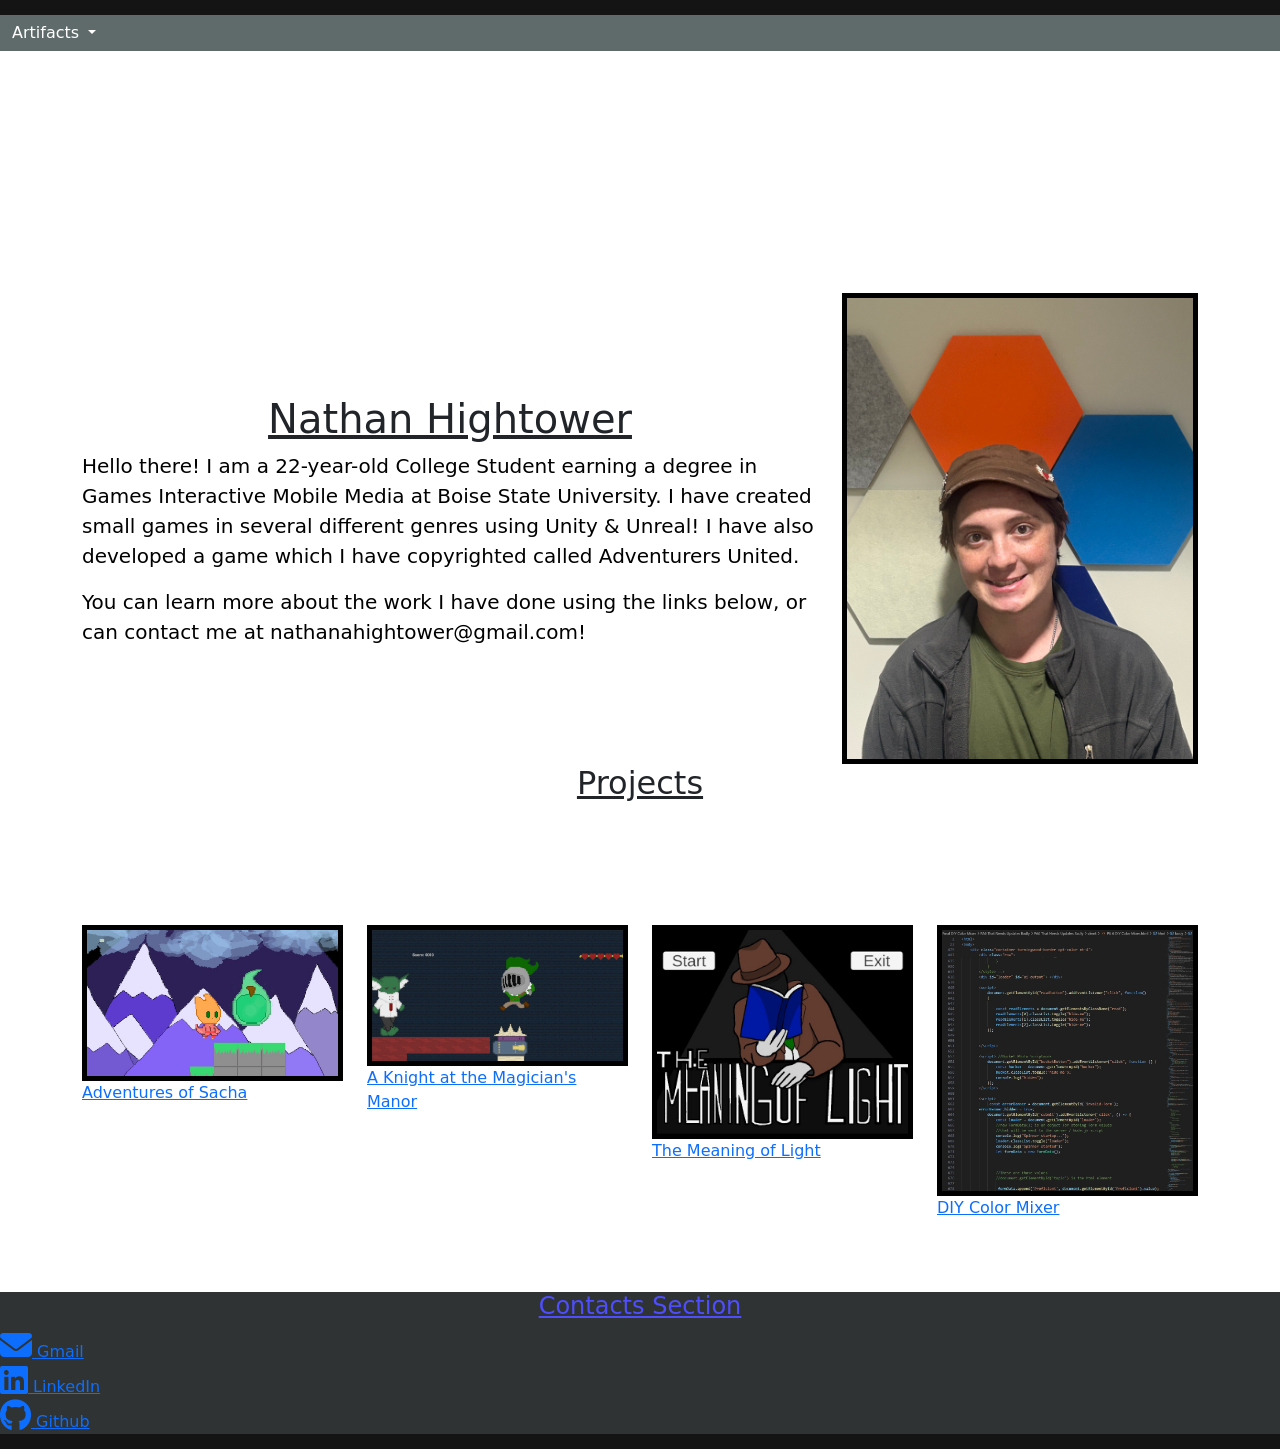
==== commit 15d981c1: "Fixing a photo Meaning of light photo is not correctly appearing. Fixed a capital into a lowercase t" ====
--- a/index.html
+++ b/index.html
@@ -85,7 +85,7 @@
             </div>
 
             <div class = "col-md-3 blockwood-border">
-              <img src= "The-Meaning-Of-Light.jpg"
+              <img src= "The-Meaning-of-Light.jpg"
                   alt= "The Meaning of Light" 
                   class="img-fluid">
                <a href="Artifact3.html">The Meaning of Light</a> 
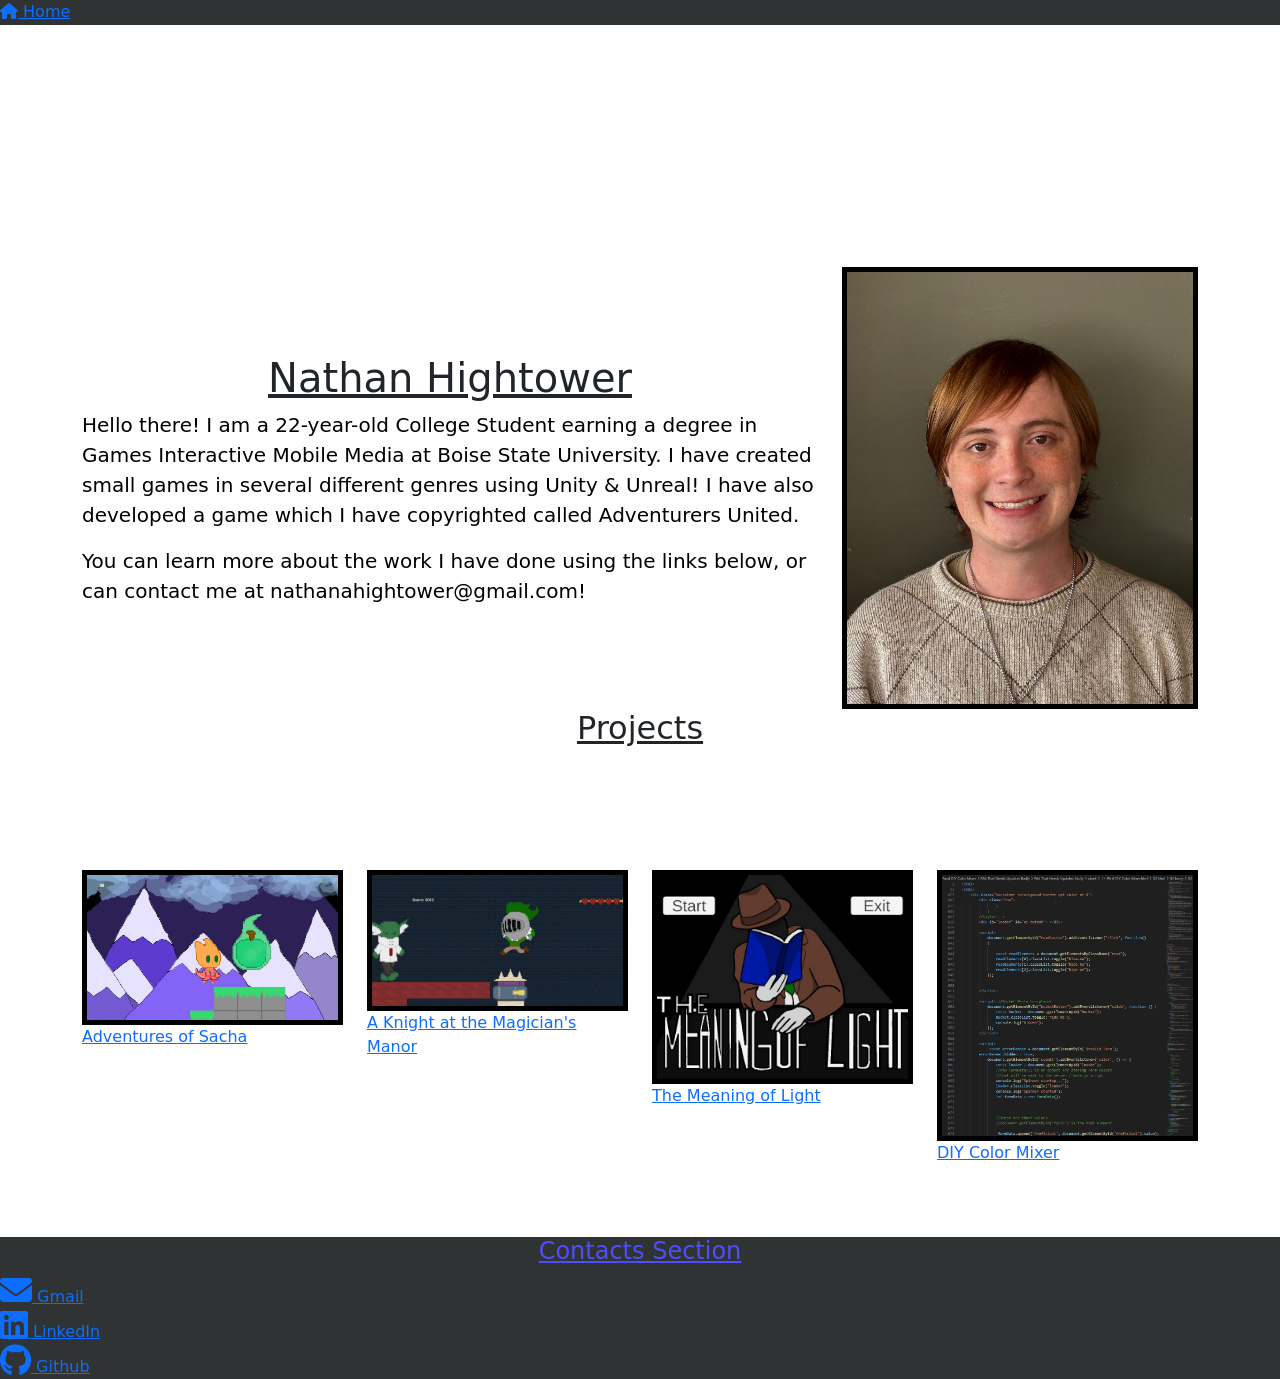
==== commit 04915190: "Home Button and webpage list edits Improved the professional photo with a higher priority list, and " ====
--- a/index.html
+++ b/index.html
@@ -17,12 +17,14 @@
 
 
     <body>
-      <div class = "ribbon"></div>
+      <!-- <div class = "ribbon"></div> -->
       <div class='navBar'>
-
-        <div class="dropdown">
+                  <a href="index.html">
+                   <i class="fa-solid fa-house"></i>
+                  Home</a>
+        <!-- <div class="dropdown"> -->
           <!-- <select> Fear</select> -->
-          <button class="btn btn-secondary dropdown-toggle" 
+          <!-- <button class="btn btn-secondary dropdown-toggle" 
                   type="button" 
                   data-bs-toggle="dropdown">
             Artifacts
@@ -32,7 +34,7 @@
               <a class="dropdown-item" href="PA 6 DIY Color Mixer.html">DIY Color Mixer</a>    
             </li>    
            </div>
-          </ul>
+          </ul> -->
 
       </div>
 
@@ -56,9 +58,10 @@
 
             <!-- RIGHT: IMAGE -->
             <div class="col-md-4 blockwood-border">
-              <img src="Professional GIMM Photo.jpeg" 
+              <img src="Me.jpeg" 
                   alt="professional photo" 
-                  class="img-fluid">
+                  class="img-fluid"
+                  fetchpriority="high">
             </div>
 
           </div>    
@@ -85,7 +88,7 @@
             </div>
 
             <div class = "col-md-3 blockwood-border">
-              <img src= "The-Meaning-of-Light.jpg"
+              <img src= "TMoL.jpg"
                   alt= "The Meaning of Light" 
                   class="img-fluid">
                <a href="Artifact3.html">The Meaning of Light</a> 
@@ -120,7 +123,7 @@
                   Github
 
         </div>
-      <div class = "ribbon"></div>
+      
 
 
 
--- a/book.css
+++ b/book.css
@@ -84,7 +84,8 @@
 
 .navBar {
     overflow: hidden;
-    background-color: #5E6B6A;
+    background-color: #303333;
+    min-height: 25px;
 }
 
 .dropdown {
